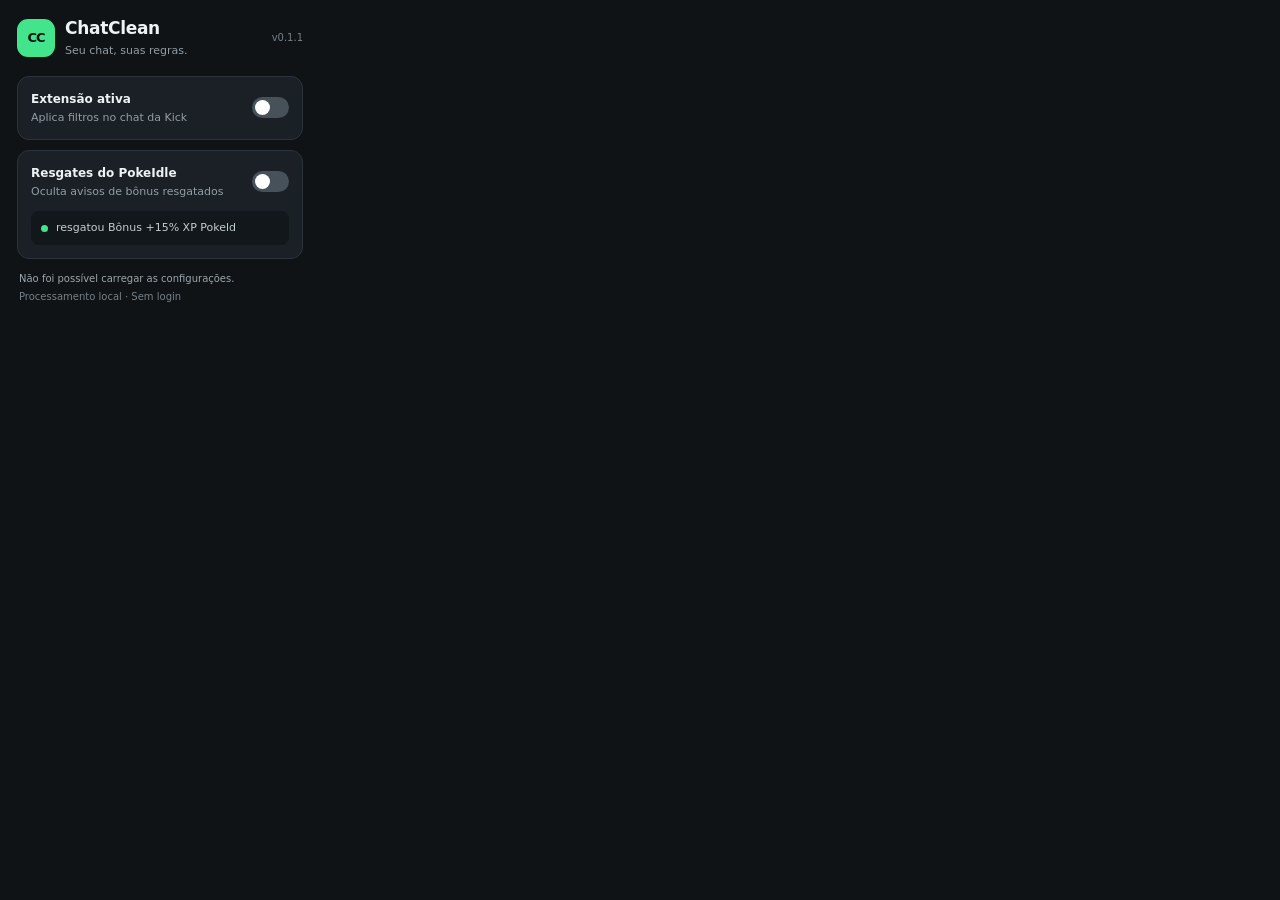
==== popup.html @ 592ee4b8 "Add ChatClean v0.1.1 extension (Kick chat filter for PokeIdle rewards) Co-Authored-By: Claude Haiku " ====
<!doctype html>
<html lang="pt-BR">
<head>
  <meta charset="utf-8">
  <meta name="viewport" content="width=device-width, initial-scale=1">
  <title>ChatClean</title>
  <link rel="stylesheet" href="src/popup.css">
</head>
<body>
  <main class="app">
    <header>
      <div class="brand-mark">CC</div>
      <div>
        <h1>ChatClean</h1>
        <p>Seu chat, suas regras.</p>
      </div>
      <span class="version">v0.1.1</span>
    </header>

    <section class="status-row">
      <div>
        <strong>Extensão ativa</strong>
        <small>Aplica filtros no chat da Kick</small>
      </div>
      <label class="switch" aria-label="Ativar extensão">
        <input id="enabled" type="checkbox">
        <span class="slider"></span>
      </label>
    </section>

    <section class="filter-card">
      <div class="filter-heading">
        <div>
          <strong>Resgates do PokeIdle</strong>
          <small>Oculta avisos de bônus resgatados</small>
        </div>
        <label class="switch" aria-label="Ativar filtro PokeIdle">
          <input id="pokeidle" type="checkbox">
          <span class="slider"></span>
        </label>
      </div>
      <div class="example">
        <span class="dot"></span>
        <span>resgatou Bônus +15% XP Pokeld</span>
      </div>
    </section>

    <footer>
      <span id="save-status">Configurações salvas neste navegador.</span>
      <span>Processamento local · Sem login</span>
    </footer>
  </main>
  <script src="src/popup.js"></script>
</body>
</html>
---- src/popup.css ----
* { box-sizing: border-box; }
body {
  margin: 0; width: 320px; background: #101316; color: #eef2f4;
  font: 13px/1.4 Inter, system-ui, -apple-system, Segoe UI, sans-serif;
}
.app { padding: 17px; }
header { display:flex; align-items:center; gap:10px; margin-bottom:18px; }
.brand-mark {
  width:38px;height:38px;border-radius:11px;display:grid;place-items:center;
  color:#07130d;background:#42e58b;font-weight:900;letter-spacing:-1px;
}
h1 { margin:0;font-size:17px;letter-spacing:-.3px; }
header p, small { display:block;margin:2px 0 0;color:#929da5;font-size:11px; }
.version { margin-left:auto;color:#75818a;font-size:10px; }
.status-row,.filter-card {
  background:#1a2025;border:1px solid #2b343b;border-radius:12px;padding:13px;
}
.status-row { display:flex;align-items:center;justify-content:space-between;margin-bottom:10px; }
strong { font-size:12px; }
.switch { position:relative;display:inline-block;width:37px;height:21px;flex:none; }
.switch input { opacity:0;width:0;height:0; }
.slider { position:absolute;inset:0;background:#46515a;border-radius:20px;cursor:pointer;transition:.18s; }
.slider:before { content:"";position:absolute;width:15px;height:15px;left:3px;top:3px;background:white;border-radius:50%;transition:.18s; }
input:checked + .slider { background:#24c875; }
input:checked + .slider:before { transform:translateX(16px); }
.filter-heading { display:flex;justify-content:space-between;align-items:center;gap:12px; }
.example {
  margin-top:12px;padding:9px 10px;border-radius:8px;background:#11171b;
  color:#c4cdd2;font-size:11px;display:flex;align-items:center;gap:8px;
}
.dot { width:7px;height:7px;border-radius:50%;background:#42e58b;flex:none; }
footer { display:flex;flex-direction:column;gap:4px;margin:13px 2px 0;color:#75818a;font-size:10px; }
#save-status { color:#9aa7ae; }
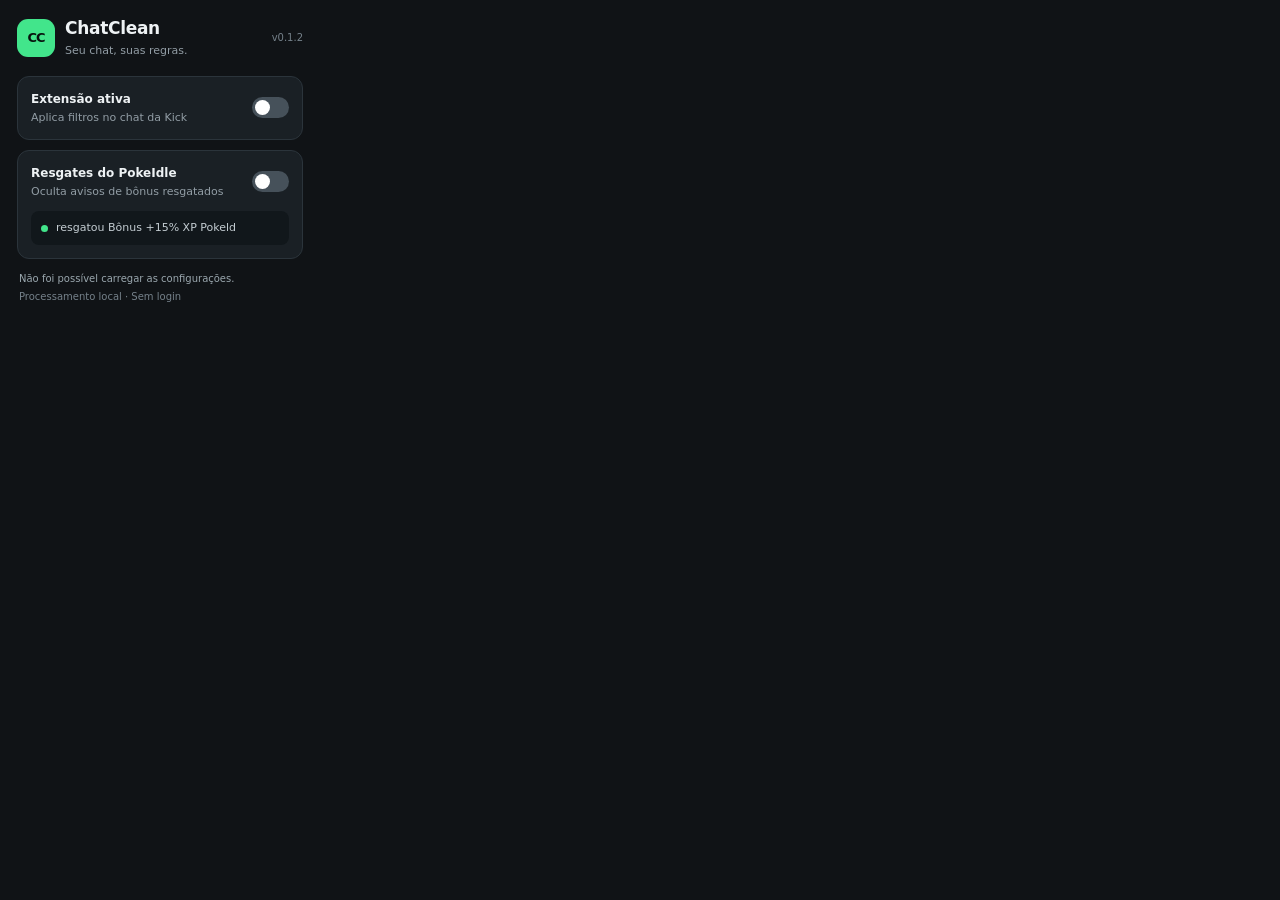
==== commit 797d34c5: "Release v0.1.2: update extension to 0.1.2 Co-Authored-By: Claude Haiku 5.5 <noreply@anthropic.com>" ====
--- a/popup.html
+++ b/popup.html
@@ -14,7 +14,7 @@
         <h1>ChatClean</h1>
         <p>Seu chat, suas regras.</p>
       </div>
-      <span class="version">v0.1.1</span>
+      <span class="version">v0.1.2</span>
     </header>
 
     <section class="status-row">
